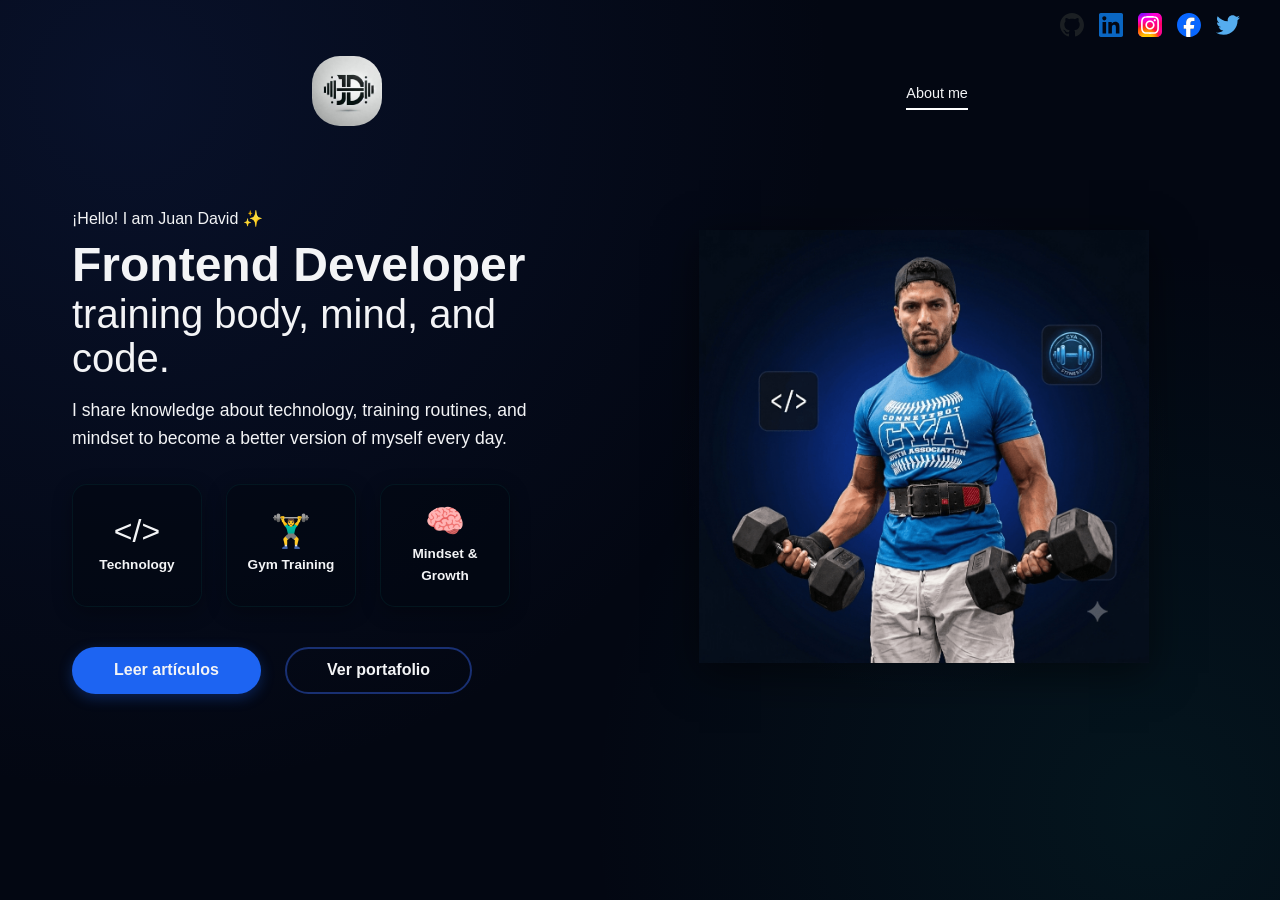
==== index.html @ a2400e0c "feat: complete developer blog with responsive hero section and semantic post layout" ====
<!doctype html>
<html lang="en">
  <head>
    <meta charset="UTF-8" />
    <meta name="viewport" content="width=device-width, initial-scale=1.0" />
    <title>Mi blog</title>
    <link rel="stylesheet" href="css/main.css" />
    <link rel="stylesheet" href="css/mediaquery.css" />
  </head>
  <body>
    <header>
      <section class="header-icons-container">
        <div class="header-icons">
          <a href="https://x.com/juanda4042" target="_blank"rel="noopener noreferrer">
            <img src="assets/icons/twitter.svg" alt="Twitter" />
          </a>
          <a href="https://www.facebook.com/Juandavidss" target="_blank" rel="noopener noreferrer">
            <img src="assets/icons/facebook-icon.svg" alt="Facebook" />
          </a>
          <a href="https://www.instagram.com/juanda404/" target="_blank" rel="noopener noreferrer" >
            <img src="assets/icons/instagram-icon.svg" alt="Instagram" />
          </a>
          <a href="https://linkedin.com" target="_blank" rel="noopener noreferrer">
            <img src="assets/icons/linkedin.svg" alt="LinkedIn" />
          </a>
          <a href="https://github.com/juanda404" target="_blank"rel="noopener noreferrer" >
            <img src="assets/icons/github_light.svg" alt="GitHub" />
          </a>
        </div>
      </section>
      <nav>
        <section class="nav-logo-container">
          <a href="/"
            ><img src="assets/images/logo.jpeg" alt="Logo of blog"
          /></a>
        </section>
        <section class="profile-link">
          <a href="/profile.html">About me</a>
        </section>
      </nav>
    </header>
    <!-- Main Content con diseño de 2 Columnas -->
    <main>
        <section class="hero-container">
            <!-- Columna Izquierda: Texto y Contenido -->
            <div class="left-column">
                <div class="text-content">
                    <p class="greeting">¡Hello! I am Juan David ✨</p>
                    <h1 class="main-title">
                        Frontend Developer
                        <span class="highlight">training body, mind, and code.</span>
                    </h1>
                    <p class="description">
                        I share knowledge about technology, training routines, and mindset to become a better version of myself every day.
                    </p>
                </div>

                <!-- Íconos Flotantes (Re-integrados) -->
                <div class="floating-icons-group">
                    <div class="icon-block code-icon">
                        <span class="icon-visual">&lt;/&gt;</span>
                        <p class="icon-label">Technology</p>
                    </div>
                    <div class="icon-block gym-icon">
                        <span class="icon-visual">🏋️‍♂️</span>
                        <p class="icon-label">Gym Training</p>
                    </div>
                    <div class="icon-block mindset-icon">
                        <span class="icon-visual">🧠</span>
                        <p class="icon-label">Mindset & Growth</p>
                    </div>
                </div>

                <!-- Botones de Acción -->
                <div class="action-buttons">
                    <button class="btn btn-primary"><a href="articulos.html">Leer artículos</a></button>
                    <button class="btn btn-secondary"><a href="https://jdsg.netlify.app/" target="_blank">Ver portafolio</a></button>
                </div>
            </div>

            <!-- Columna Derecha: Imagen Principal -->
            <div class="right-column">
                <div class="subject-center-container">
                    <img src="assets/images/JDSG1.png" alt="Hero image" class="subject-image"/>
                    <div class="subject-glow"></div>
                </div>
            </div>

        </section>
    </main>
  </body>
</html>
---- css/main.css ----
:root {
    --color-background: #030712;
    --color-text: #f3f4f6;
}

* {
    margin: 0;
    padding: 0;
    box-sizing: border-box;
}

a {
    text-decoration: none;
    display: inline-block; /* Cambiado a inline-block para manejar mejor estructuras */
    color: var(--color-text);
}

/* --- ESTILOS DEL HEADER (Estructura fija arriba) --- */
header {
    width: 100%;
    position: absolute; /* Permite que flote arriba del fondo sin romper el flujo */
    top: 0;
    left: 0;
    z-index: 100; /* Lo empuja al frente de cualquier capa o imagen */
}

header .header-icons-container {
   width: 100%;
   height: 50px;
   display: flex;
   justify-content: flex-end;
   align-items: center;
   margin:auto;
   max-width: 1200px; /* Sincronizado con el ancho de tu sección hero */

}

header .header-icons-container .header-icons {
    display: flex;
    align-items: center;
    gap: 15px;
    flex-direction: row-reverse;
}

/* Control de tamaño de los iconos de redes sociales */
header .header-icons-container .header-icons a img {
    width: 24px;  
    height: 24px; 
    display: block;
    transition: transform 0.2s ease; 
}

.header-icons a img:hover {
    transform: scale(1.1); 
}

/* Barra de navegación (Logo + About me) */
nav {
    display: flex;
    justify-content: space-around;
    align-items: center;
    height: 90px;
    width: 100%;
    padding: 0 50px;
}

nav .nav-logo-container img {
    width: 70px;
    height: auto;
    border-radius: 28px;
    display: block;
}

nav .profile-link a {
    color: var(--color-text);
    border-bottom: 2px solid white;
    font-size: 0.9rem;
    padding-bottom: 2px;
}

/* --- ESTILOS BASE DEL BODY --- */
body {
    background-color: #030712; 
    background-image:
    radial-gradient(circle at 10% 10%, rgba(30, 58, 138, 0.2) 0%, transparent 50%),
    radial-gradient(circle at 90% 90%, rgba(13, 148, 136, 0.1) 0%, transparent 40%);
        
    color: #f3f4f6;
    line-height: 1.6;
    min-height: 100vh;
    font-family: 'Poppins', sans-serif; 
    overflow-x: hidden;
    /* Corregido: Se eliminó el position:fixed que rompía el scroll y las capas */
}

/* --- CONTENEDOR PRINCIPAL (2 Columnas) --- */
.hero-container {
    display: grid;
    grid-template-columns: 1fr 1fr; 
    align-items: center; 
    justify-items: center; 
    min-height: 100vh; 
    max-width: 1200px;
    margin: 0 auto;
    padding: 0 2rem;
    /*padding-top: 140px; Compensación exacta de la altura del header (50px + 90px) */
}

/* --- COLUMNA IZQUIERDA (Texto) --- */
.left-column {
    display: flex;
    flex-direction: column;
    justify-content: center;
    align-items: flex-start; 
    padding-right: 3rem;
}

.text-content {
    margin-bottom: 2rem;
}

.greeting {
    font-size: 1rem;
    margin: 0;
}

.main-title {
    font-size: 3rem;
    line-height: 1.1;
    margin: 0.5rem 0 1rem 0;
}

.highlight {
    display: block; 
    color: #f3f4f6; 
    font-weight: 300;
    font-size: 2.5rem;
}

.description {
    font-size: 1.1rem;
    font-weight: 300;
    max-width: 500px;
}

/* Bloques de características / Habilidades */
.floating-icons-group {
    display: flex;
    gap: 1.5rem;
    margin-bottom: 2.5rem;
}

.icon-block {
    display: flex;
    flex-direction: column;
    align-items: center;
    justify-content: center;
    padding: 1.2rem;
    border-radius: 15px;
    background-color: rgba(3, 7, 18, 0.6);
    border: 1px solid rgba(13, 148, 136, 0.1);
    box-shadow: 0 5px 20px rgba(0, 0, 0, 0.3);
    color: #f3f4f6;
    text-align: center;
    width: 130px;
    transition: transform 0.3s ease;
}

.icon-block:hover {
    transform: translateY(-5px);
    box-shadow: 0 10px 30px rgba(13, 148, 136, 0.2);
}

.icon-visual {
    font-size: 2rem;
    margin-bottom: 0.4rem;
    line-height: 1;
}

.icon-label {
    margin: 0;
    font-size: 0.85rem;
    font-weight: 600;
}

/* Botones con etiquetas <a> (Estilos aplicados directo a la clase) */
.action-buttons {
    display: flex;
    gap: 1.5rem;
}

.btn {
    font-size: 1rem;
    padding: 0.8rem 2.5rem;
    border-radius: 50px;
    border: 2px solid transparent;
    cursor: pointer;
    transition: all 0.3s ease;
    text-align: center;
    font-weight: 700;
}

.btn-primary {
    background-color: #1d64f2; /* Azul eléctrico de la interfaz */
    color: #ffffff;
    box-shadow: 0 4px 14px rgba(29, 100, 242, 0.3); /* Sombra sutil del mismo tono */
    transition: background-color 0.2s ease, transform 0.2s ease;
}

.btn-primary:hover {
    background-color: #1552cd; /* Un tono más oscuro (Deep Blue) para el feedback visual */
    box-shadow: 0 6px 20px rgba(29, 100, 242, 0.5); /* Incrementa el resplandor */
    transform: translateY(-1px); /* Efecto micro-interacción de elevación */
}

.btn-secondary {
    background-color: transparent;
    border-color: rgba(30, 58, 138, 0.8);
    color: #f3f4f6;
}

.btn-secondary:hover {
    background-color: rgba(30, 58, 138, 0.2);
    border-color: rgba(30, 58, 138, 1);
}

/* --- COLUMNA DERECHA (Tu foto) --- */
.right-column {
    display: flex;
    justify-content: center;
    align-items: center;
}

.subject-center-container {
    position: relative;
    z-index: 10;
}

.subject-image {
    max-width: 450px; 
    height: auto;
    object-fit: cover;
    box-shadow: 0 10px 40px rgba(0, 0, 0, 0.5);
}

.subject-glow {
    position: absolute;
    width: 130%;
    height: 130%;
    top: -15%;
    left: -15%;
    background: radial-gradient(circle, rgba(30, 58, 138, 0.3) 0%, transparent 60%);
    z-index: -1;
    border-radius: 50%;
}
---- css/mediaquery.css ----
/* ==========================================================================
   MEDIA QUERIES (RESPONSIVE DESIGN)
   ========================================================================== */

/* --- 💻 LAPTOPS Y PANTALLAS MEDIANAS (Max 1024px) --- */
@media (max-width: 1024px) {
    .hero-container {
        gap: 30px;
        padding-top: 140px; /* Espacio para que el header absoluto no pise el texto */
    }

    .main-title {
        font-size: 2.5rem;
    }

    .highlight {
        font-size: 2rem;
    }

    .subject-image {
        max-width: 380px; /* Achicamos un poco la foto principal */
    }
}

/* --- 🗺️ TABLETS (Max 768px) --- */
@media (max-width: 768px) {
    /* Cambiamos el Grid de 2 columnas a 1 sola columna vertical */
    .hero-container {
        grid-template-columns: 1fr;
        justify-items: center;
        text-align: center;
        padding-top: 160px;
        min-height: auto;
        gap: 50px;
    }

    .left-column {
        padding-right: 0; /* Quitamos el espacio lateral sobrante */
        align-items: center; /* Centramos todo el contenido escrito */
    }

    .description {
        margin: 0 auto;
    }

    /* Reordenamos con Flexbox para que la foto quede arriba del texto si lo prefieres, 
       o la dejamos abajo (por defecto el orden del HTML la tira abajo) */
    .right-column {
        order: -1; /* Opcional: Envía la foto arriba del texto en modo tablet/móvil */
    }

    .subject-image {
        max-width: 320px;
    }

    /* Ajustamos los enlaces de navegación */
    nav {
        padding: 0 20px;
        justify-content: space-between;
    }
}

/* --- 📱 SMARTPHONES (Max 480px) --- */
@media (max-width: 480px) {
    .hero-container {
        padding-top: 140px;
        padding-left: 1rem;
        padding-right: 1rem;
    }

    .main-title {
        font-size: 2rem;
    }

    .highlight {
        font-size: 1.6rem;
    }

    /* Los bloques de tecnología/gym/mindset se acomodan en grid de 2 columnas o vertical */
    .floating-icons-group {
        display: grid;
        grid-template-columns: repeat(2, 1fr);
        gap: 1rem;
        width: 100%;
        max-width: 300px;
    }

    .icon-block {
        width: 100%; /* Ocupan todo el ancho de su celda de la grilla */
        padding: 1rem;
    }

    /* El tercer bloque (Mindset) se estira para ocupar las dos columnas abajo */
    .icon-block.mindset-icon {
        grid-column: span 2;
    }

    /* Botones de acción verticales para que no se aplasten */
    .action-buttons {
        flex-direction: column;
        width: 100%;
        gap: 1rem;
    }

    .btn {
        width: 100%; /* Botones de ancho completo en celular */
        padding: 0.8rem 1.5rem;
    }

    .subject-image {
        max-width: 260px; /* Foto más compacta para pantallas pequeñas */
    }

    header .header-icons-container {
        justify-content: center; /* Centramos las redes sociales en móviles */
        padding-right: 0;
    }
}
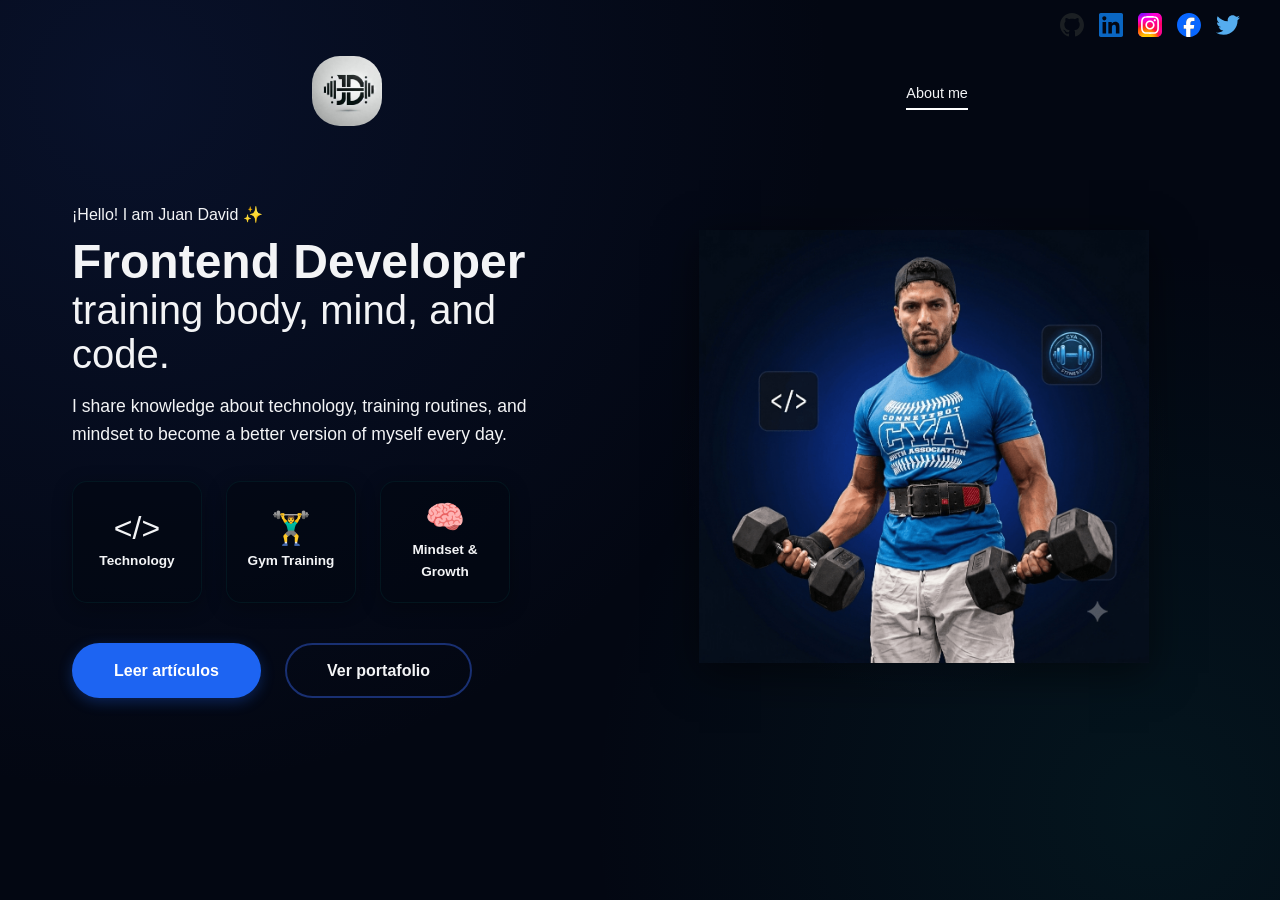
==== commit cfa3dbef: "Update: refactory the file aubout javascript" ====
--- a/index.html
+++ b/index.html
@@ -1,92 +1,100 @@
 <!doctype html>
 <html lang="en">
-  <head>
-    <meta charset="UTF-8" />
-    <meta name="viewport" content="width=device-width, initial-scale=1.0" />
-    <title>Mi blog</title>
-    <link rel="stylesheet" href="css/main.css" />
-    <link rel="stylesheet" href="css/mediaquery.css" />
-  </head>
-  <body>
-    <header>
-      <section class="header-icons-container">
-        <div class="header-icons">
-          <a href="https://x.com/juanda4042" target="_blank"rel="noopener noreferrer">
-            <img src="assets/icons/twitter.svg" alt="Twitter" />
-          </a>
-          <a href="https://www.facebook.com/Juandavidss" target="_blank" rel="noopener noreferrer">
-            <img src="assets/icons/facebook-icon.svg" alt="Facebook" />
-          </a>
-          <a href="https://www.instagram.com/juanda404/" target="_blank" rel="noopener noreferrer" >
-            <img src="assets/icons/instagram-icon.svg" alt="Instagram" />
-          </a>
-          <a href="https://linkedin.com" target="_blank" rel="noopener noreferrer">
-            <img src="assets/icons/linkedin.svg" alt="LinkedIn" />
-          </a>
-          <a href="https://github.com/juanda404" target="_blank"rel="noopener noreferrer" >
-            <img src="assets/icons/github_light.svg" alt="GitHub" />
-          </a>
+
+<head>
+  <meta charset="UTF-8" />
+  <meta name="viewport" content="width=device-width, initial-scale=1.0" />
+  <meta name="description" content="Blog sobre tecnología, gimnasio y crecimiento personal." />
+  <meta property="og:title" content="Mi blog - Juan David" />
+  <meta property="og:description" content="Blog sobre tecnología, gimnasio y crecimiento personal." />
+  <meta property="og:image" content="assets/images/JDSG1.png" />
+  <meta property="og:type" content="website" />
+  <title>Mi blog</title>
+  <link rel="stylesheet" href="css/main.css" />
+  <link rel="stylesheet" href="css/mediaquery.css" />
+</head>
+
+<body>
+  <header>
+    <section class="header-icons-container">
+      <div class="header-icons">
+        <a href="https://x.com/juanda4042" target="_blank" rel="noopener noreferrer">
+          <img src="assets/icons/twitter.svg" alt="Twitter" />
+        </a>
+        <a href="https://www.facebook.com/Juandavidss" target="_blank" rel="noopener noreferrer">
+          <img src="assets/icons/facebook-icon.svg" alt="Facebook" />
+        </a>
+        <a href="https://www.instagram.com/juanda404/" target="_blank" rel="noopener noreferrer">
+          <img src="assets/icons/instagram-icon.svg" alt="Instagram" />
+        </a>
+        <a href="https://linkedin.com" target="_blank" rel="noopener noreferrer">
+          <img src="assets/icons/linkedin.svg" alt="LinkedIn" />
+        </a>
+        <a href="https://github.com/juanda404" target="_blank" rel="noopener noreferrer">
+          <img src="assets/icons/github_light.svg" alt="GitHub" />
+        </a>
+      </div>
+    </section>
+    <nav>
+      <section class="nav-logo-container">
+        <a href="index.html"><img src="assets/images/logo.jpeg" alt="Logo of blog" /></a>
+      </section>
+      <section class="profile-link">
+        <a href="profile.html">About me</a>
+      </section>
+    </nav>
+  </header>
+  <!-- Main Content con diseño de 2 Columnas -->
+  <main>
+    <section class="hero-container">
+      <!-- Columna Izquierda: Texto y Contenido -->
+      <div class="left-column">
+        <div class="text-content">
+          <p class="greeting">¡Hello! I am Juan David ✨</p>
+          <h1 class="main-title">
+            Frontend Developer
+            <span class="highlight">training body, mind, and code.</span>
+          </h1>
+          <p class="description">
+            I share knowledge about technology, training routines, and mindset to become a better version of myself
+            every day.
+          </p>
         </div>
-      </section>
-      <nav>
-        <section class="nav-logo-container">
-          <a href="/"
-            ><img src="assets/images/logo.jpeg" alt="Logo of blog"
-          /></a>
-        </section>
-        <section class="profile-link">
-          <a href="/profile.html">About me</a>
-        </section>
-      </nav>
-    </header>
-    <!-- Main Content con diseño de 2 Columnas -->
-    <main>
-        <section class="hero-container">
-            <!-- Columna Izquierda: Texto y Contenido -->
-            <div class="left-column">
-                <div class="text-content">
-                    <p class="greeting">¡Hello! I am Juan David ✨</p>
-                    <h1 class="main-title">
-                        Frontend Developer
-                        <span class="highlight">training body, mind, and code.</span>
-                    </h1>
-                    <p class="description">
-                        I share knowledge about technology, training routines, and mindset to become a better version of myself every day.
-                    </p>
-                </div>
 
-                <!-- Íconos Flotantes (Re-integrados) -->
-                <div class="floating-icons-group">
-                    <div class="icon-block code-icon">
-                        <span class="icon-visual">&lt;/&gt;</span>
-                        <p class="icon-label">Technology</p>
-                    </div>
-                    <div class="icon-block gym-icon">
-                        <span class="icon-visual">🏋️‍♂️</span>
-                        <p class="icon-label">Gym Training</p>
-                    </div>
-                    <div class="icon-block mindset-icon">
-                        <span class="icon-visual">🧠</span>
-                        <p class="icon-label">Mindset & Growth</p>
-                    </div>
-                </div>
+        <!-- Íconos Flotantes (Re-integrados) -->
+        <div class="floating-icons-group">
+          <div class="icon-block code-icon">
+            <span class="icon-visual">&lt;/&gt;</span>
+            <p class="icon-label">Technology</p>
+          </div>
+          <div class="icon-block gym-icon">
+            <span class="icon-visual">🏋️‍♂️</span>
+            <p class="icon-label">Gym Training</p>
+          </div>
+          <div class="icon-block mindset-icon">
+            <span class="icon-visual">🧠</span>
+            <p class="icon-label">Mindset & Growth</p>
+          </div>
+        </div>
 
-                <!-- Botones de Acción -->
-                <div class="action-buttons">
-                    <button class="btn btn-primary"><a href="articulos.html">Leer artículos</a></button>
-                    <button class="btn btn-secondary"><a href="https://jdsg.netlify.app/" target="_blank">Ver portafolio</a></button>
-                </div>
-            </div>
+        <!-- Botones de Acción -->
+        <div class="action-buttons">
+          <a href="articulos.html" class="btn btn-primary">Leer artículos</a>
+          <a href="https://jdsg.netlify.app/" target="_blank" rel="noopener noreferrer" class="btn btn-secondary">Ver
+            portafolio</a>
+        </div>
+      </div>
 
-            <!-- Columna Derecha: Imagen Principal -->
-            <div class="right-column">
-                <div class="subject-center-container">
-                    <img src="assets/images/JDSG1.png" alt="Hero image" class="subject-image"/>
-                    <div class="subject-glow"></div>
-                </div>
-            </div>
+      <!-- Columna Derecha: Imagen Principal -->
+      <div class="right-column">
+        <div class="subject-center-container">
+          <img src="assets/images/JDSG1.png" alt="Hero image" class="subject-image" />
+          <div class="subject-glow"></div>
+        </div>
+      </div>
 
-        </section>
-    </main>
-  </body>
-</html>
+    </section>
+  </main>
+</body>
+
+</html>
